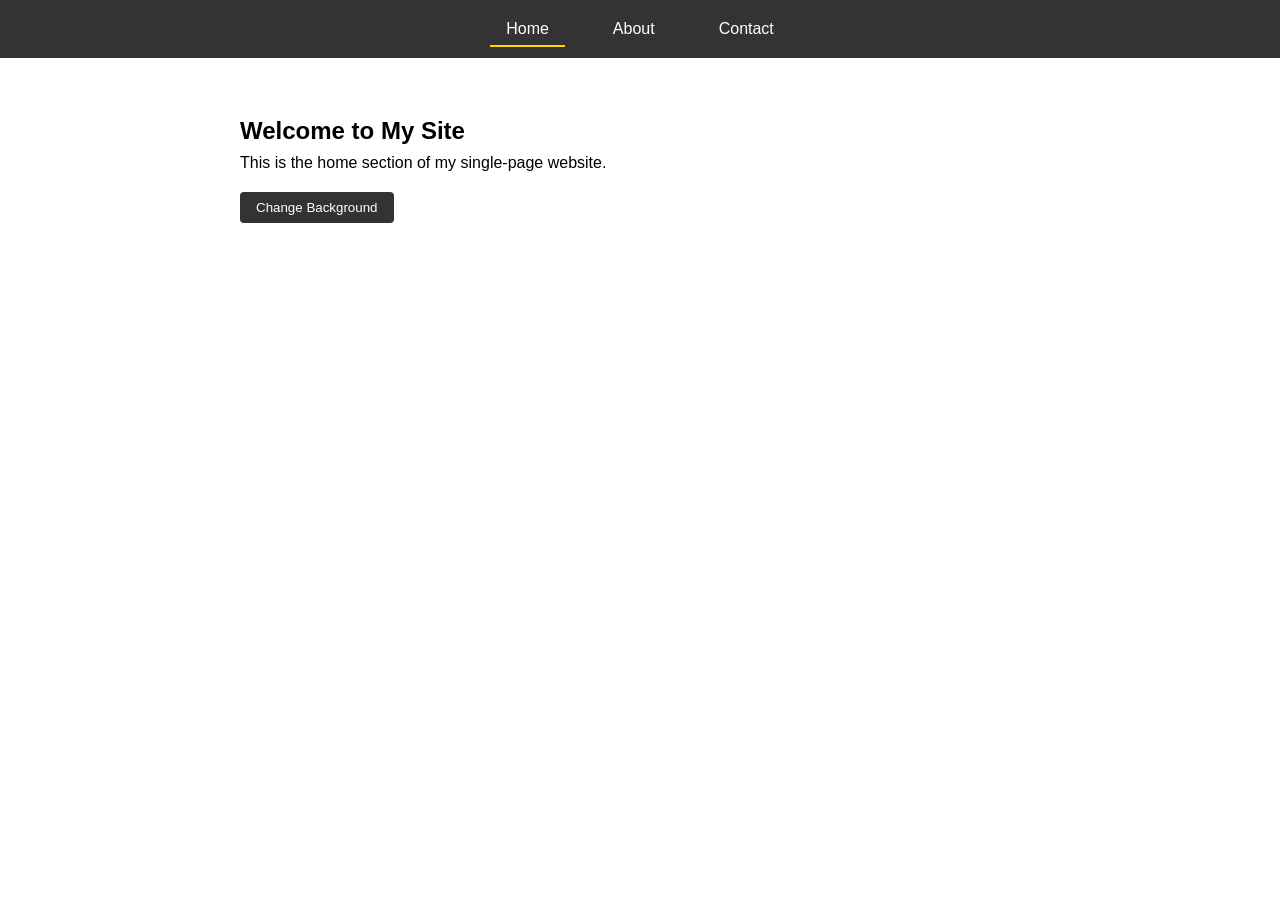
==== index.html @ c2cda800 "Add files via upload" ====
<!DOCTYPE html>
<html lang="en">
<head>
    <meta charset="UTF-8">
    <meta name="viewport" content="width=device-width, initial-scale=1.0">
    <title>My Single Page App</title>
    <link rel="stylesheet" href="style.css">
</head>
<body>
    <header>
        <nav>
            <ul>
                <li><a href="#home" class="nav-link active">Home</a></li>
                <li><a href="#about" class="nav-link">About</a></li>
                <li><a href="#contact" class="nav-link">Contact</a></li>
            </ul>
        </nav>
    </header>

    <main>
        <section id="home" class="page active">
            <h1>Welcome to My Site</h1>
            <p>This is the home section of my single-page website.</p>
            <button id="colorBtn">Change Background</button>
        </section>

        <section id="about" class="page">
            <h1>About Me</h1>
            <p>This is the about section with some information about me.</p>
        </section>

        <section id="contact" class="page">
            <h1>Contact</h1>
            <form id="contactForm">
                <input type="text" placeholder="Your Name" required>
                <input type="email" placeholder="Your Email" required>
                <textarea placeholder="Your Message" required></textarea>
                <button type="submit">Send</button>
            </form>
        </section>
    </main>

    <script src="script.js"></script>
</body>
</html>
---- style.css ----
* {
    margin: 0;
    padding: 0;
    box-sizing: border-box;
}

body {
    font-family: Arial, sans-serif;
    line-height: 1.6;
    transition: background-color 0.3s ease;
}

header {
    background-color: #333;
    color: white;
    padding: 1rem;
    position: fixed;
    width: 100%;
    top: 0;
}

nav ul {
    list-style: none;
    display: flex;
    justify-content: center;
    gap: 2rem;
}

nav a {
    color: white;
    text-decoration: none;
    padding: 0.5rem 1rem;
    transition: color 0.3s;
}

nav a:hover {
    color: #ffd700;
}

nav a.active {
    border-bottom: 2px solid #ffd700;
}

main {
    margin-top: 80px;
    padding: 2rem;
    min-height: calc(100vh - 80px);
}

.page {
    display: none;
    max-width: 800px;
    margin: 0 auto;
}

.page.active {
    display: block;
    animation: fadeIn 0.5s ease;
}

@keyframes fadeIn {
    from { opacity: 0; transform: translateY(20px); }
    to { opacity: 1; transform: translateY(0); }
}

button {
    background-color: #333;
    color: white;
    border: none;
    padding: 0.5rem 1rem;
    margin-top: 1rem;
    cursor: pointer;
    border-radius: 4px;
}

button:hover {
    background-color: #555;
}

/* Form styles */
form {
    display: flex;
    flex-direction: column;
    gap: 1rem;
    max-width: 400px;
    margin-top: 1rem;
}

input, textarea {
    padding: 0.5rem;
    border: 1px solid #ddd;
    border-radius: 4px;
}

textarea {
    min-height: 100px;
}

/* Responsive design */
@media (max-width: 600px) {
    nav ul {
        flex-direction: column;
        align-items: center;
        gap: 0.5rem;
    }
    
    main {
        margin-top: 140px;
    }
}
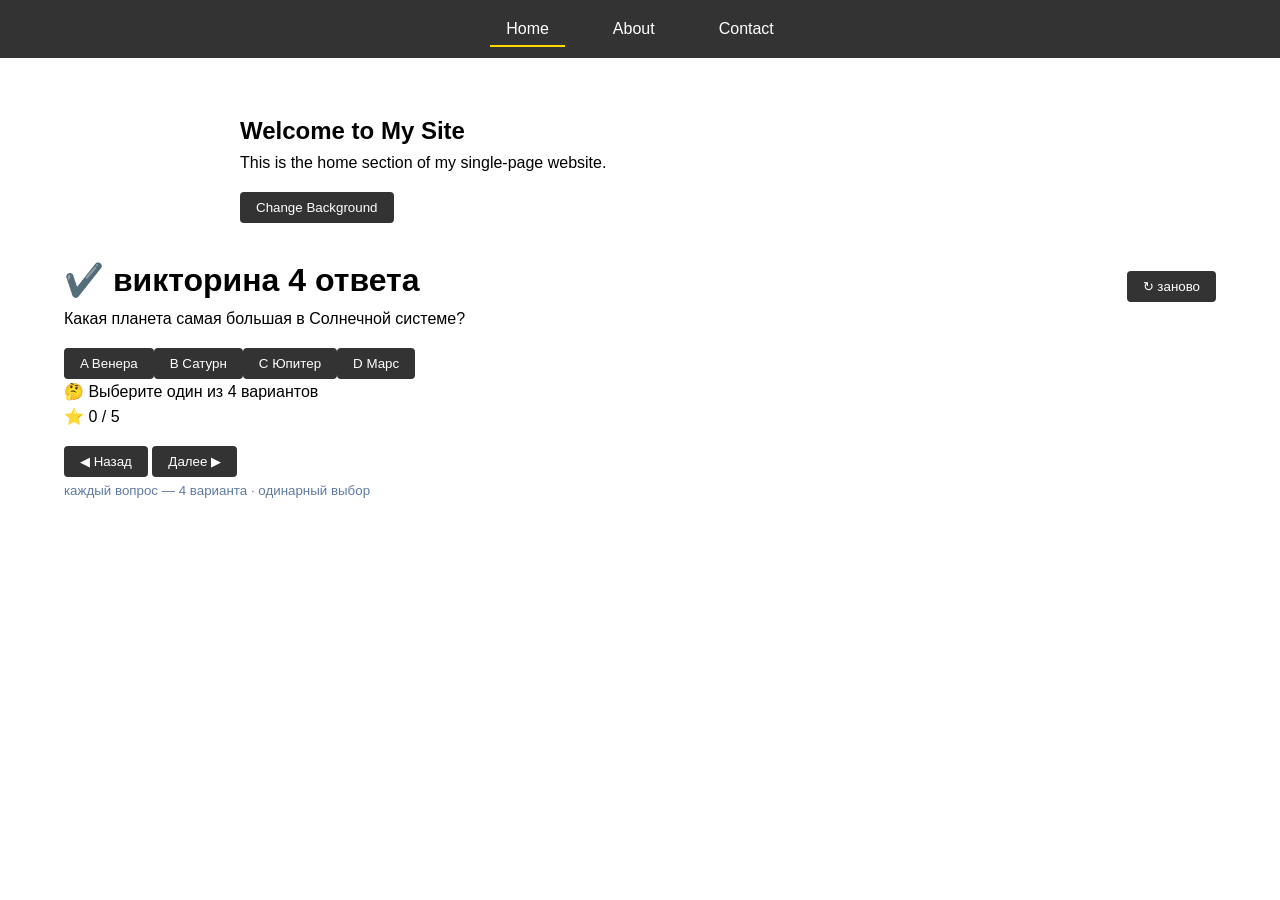
==== commit fef5b159: "test implemented" ====
--- a/index.html
+++ b/index.html
@@ -38,6 +38,32 @@
                 <button type="submit">Send</button>
             </form>
         </section>
+        <div class="quiz-container" id="quizApp">
+            <div style="display: flex; justify-content: space-between; align-items: baseline;">
+                <h1>✔️ викторина <span>4 ответа</span></h1>
+                <button class="restart-btn" id="restartHeadBtn" title="начать заново">↻ заново</button>
+            </div>
+
+            <!-- главная панель с вопросом и вариантами -->
+            <div class="question-panel">
+                <div class="question-text" id="questionDisplay">Загрузка...</div>
+                <div class="options-grid" id="optionsContainer"></div>
+            </div>
+
+            <!-- фидбек + очки + навигация -->
+            <div class="feedback-bar">
+                <div class="message-box" id="feedbackMessage">Выберите вариант</div>
+                <div class="score-badge" id="scoreDisplay">⭐ <span id="scoreValue">0</span> / <span id="totalQuestions">0</span></div>
+            </div>
+
+            <div class="nav-buttons">
+                <button class="secondary" id="prevBtn" disabled>◀ Назад</button>
+                <button class="primary" id="nextBtn" disabled>Далее ▶</button>
+            </div>
+            <footer>
+                <small style="color:#385a8a; opacity:0.8;">каждый вопрос — 4 варианта · одинарный выбор</small>
+            </footer>
+        </div>
     </main>
 
     <script src="script.js"></script>
--- a/style.css
+++ b/style.css
@@ -58,6 +58,14 @@
     animation: fadeIn 0.5s ease;
 }
 
+.quiz-container{
+    margin-top: 80px;
+    padding: 2rem;
+    justify-content: center;
+    align-items: center;
+    margin: 0;
+}
+
 @keyframes fadeIn {
     from { opacity: 0; transform: translateY(20px); }
     to { opacity: 1; transform: translateY(0); }
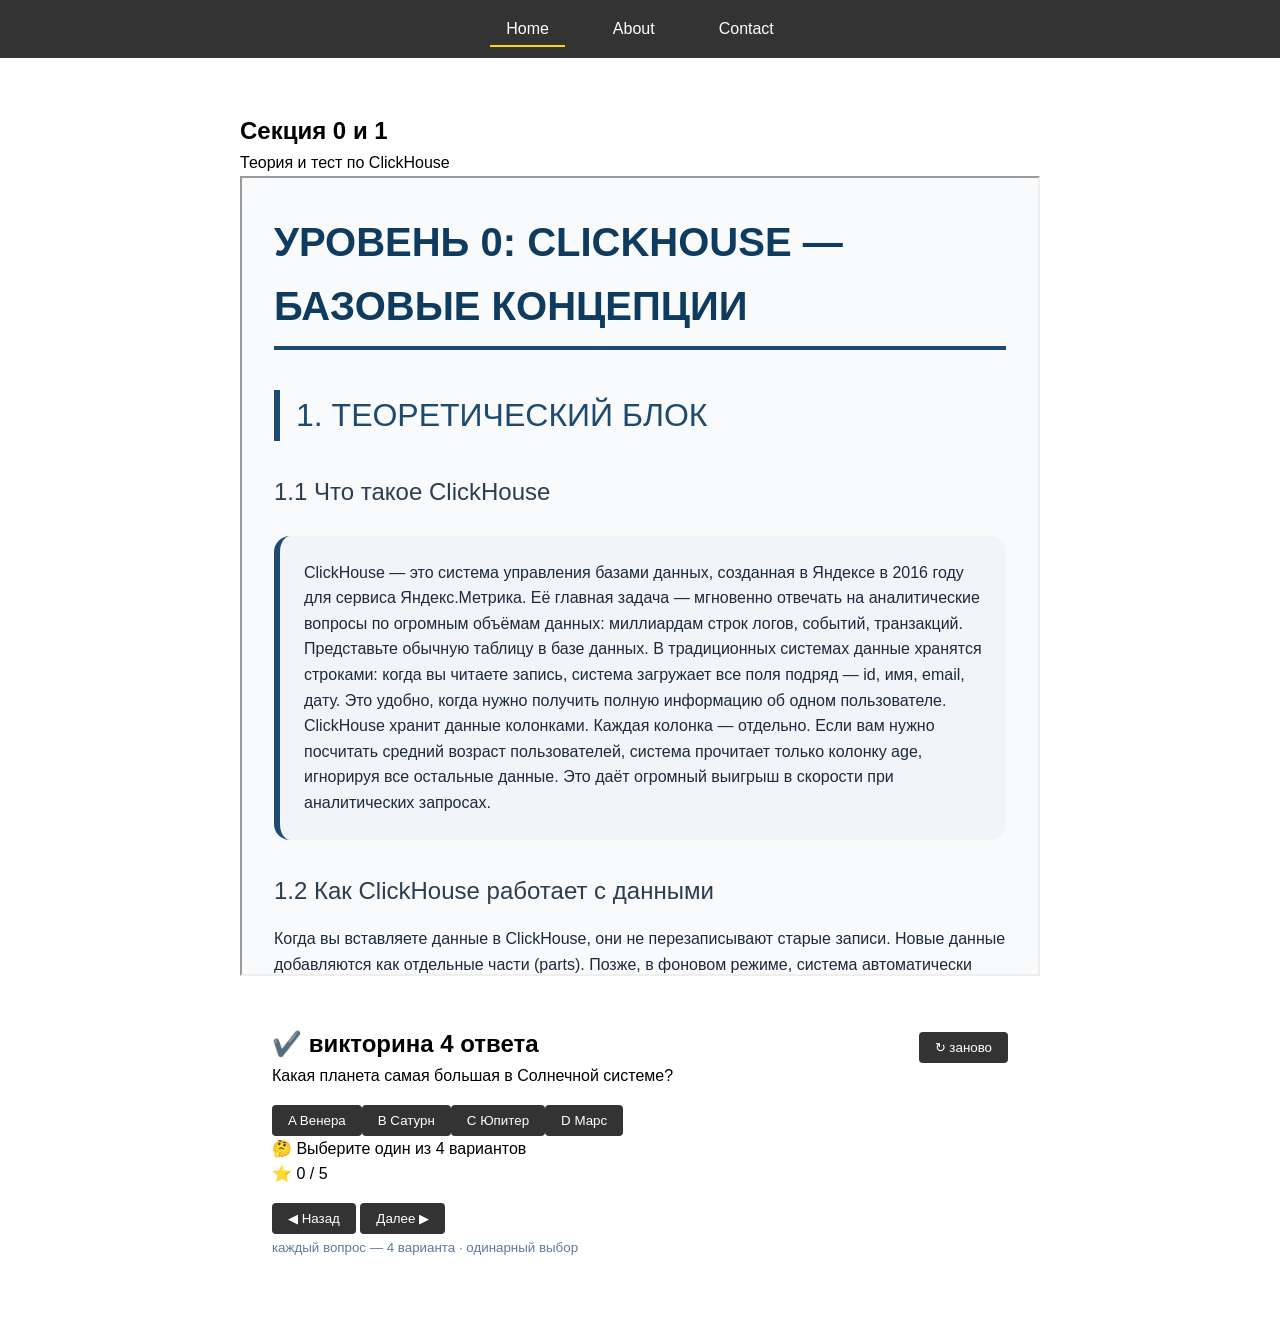
==== commit 2d7ac4ad: "m0 and 1 added" ====
--- a/index.html
+++ b/index.html
@@ -19,9 +19,37 @@
 
     <main>
         <section id="home" class="page active">
-            <h1>Welcome to My Site</h1>
-            <p>This is the home section of my single-page website.</p>
-            <button id="colorBtn">Change Background</button>
+            <h1>Секция 0 и 1</h1>
+            <p>Теория и тест по ClickHouse</p>
+
+            <iframe src="m1.html" width="100%" height="800"> </iframe>
+
+            <div class="quiz-container" id="quizApp">
+                <div style="display: flex; justify-content: space-between; align-items: baseline;">
+                    <h1>✔️ викторина <span>4 ответа</span></h1>
+                    <button class="restart-btn" id="restartHeadBtn" title="начать заново">↻ заново</button>
+                </div>
+
+                <!-- главная панель с вопросом и вариантами -->
+                <div class="question-panel">
+                    <div class="question-text" id="questionDisplay">Загрузка...</div>
+                    <div class="options-grid" id="optionsContainer"></div>
+                </div>
+
+                <!-- фидбек + очки + навигация -->
+                <div class="feedback-bar">
+                    <div class="message-box" id="feedbackMessage">Выберите вариант</div>
+                    <div class="score-badge" id="scoreDisplay">⭐ <span id="scoreValue">0</span> / <span id="totalQuestions">0</span></div>
+                </div>
+
+                <div class="nav-buttons">
+                    <button class="secondary" id="prevBtn" disabled>◀ Назад</button>
+                    <button class="primary" id="nextBtn" disabled>Далее ▶</button>
+                </div>
+                <footer>
+                    <small style="color:#385a8a; opacity:0.8;">каждый вопрос — 4 варианта · одинарный выбор</small>
+                </footer>
+            </div>
         </section>
 
         <section id="about" class="page">
@@ -38,32 +66,6 @@
                 <button type="submit">Send</button>
             </form>
         </section>
-        <div class="quiz-container" id="quizApp">
-            <div style="display: flex; justify-content: space-between; align-items: baseline;">
-                <h1>✔️ викторина <span>4 ответа</span></h1>
-                <button class="restart-btn" id="restartHeadBtn" title="начать заново">↻ заново</button>
-            </div>
-
-            <!-- главная панель с вопросом и вариантами -->
-            <div class="question-panel">
-                <div class="question-text" id="questionDisplay">Загрузка...</div>
-                <div class="options-grid" id="optionsContainer"></div>
-            </div>
-
-            <!-- фидбек + очки + навигация -->
-            <div class="feedback-bar">
-                <div class="message-box" id="feedbackMessage">Выберите вариант</div>
-                <div class="score-badge" id="scoreDisplay">⭐ <span id="scoreValue">0</span> / <span id="totalQuestions">0</span></div>
-            </div>
-
-            <div class="nav-buttons">
-                <button class="secondary" id="prevBtn" disabled>◀ Назад</button>
-                <button class="primary" id="nextBtn" disabled>Далее ▶</button>
-            </div>
-            <footer>
-                <small style="color:#385a8a; opacity:0.8;">каждый вопрос — 4 варианта · одинарный выбор</small>
-            </footer>
-        </div>
     </main>
 
     <script src="script.js"></script>
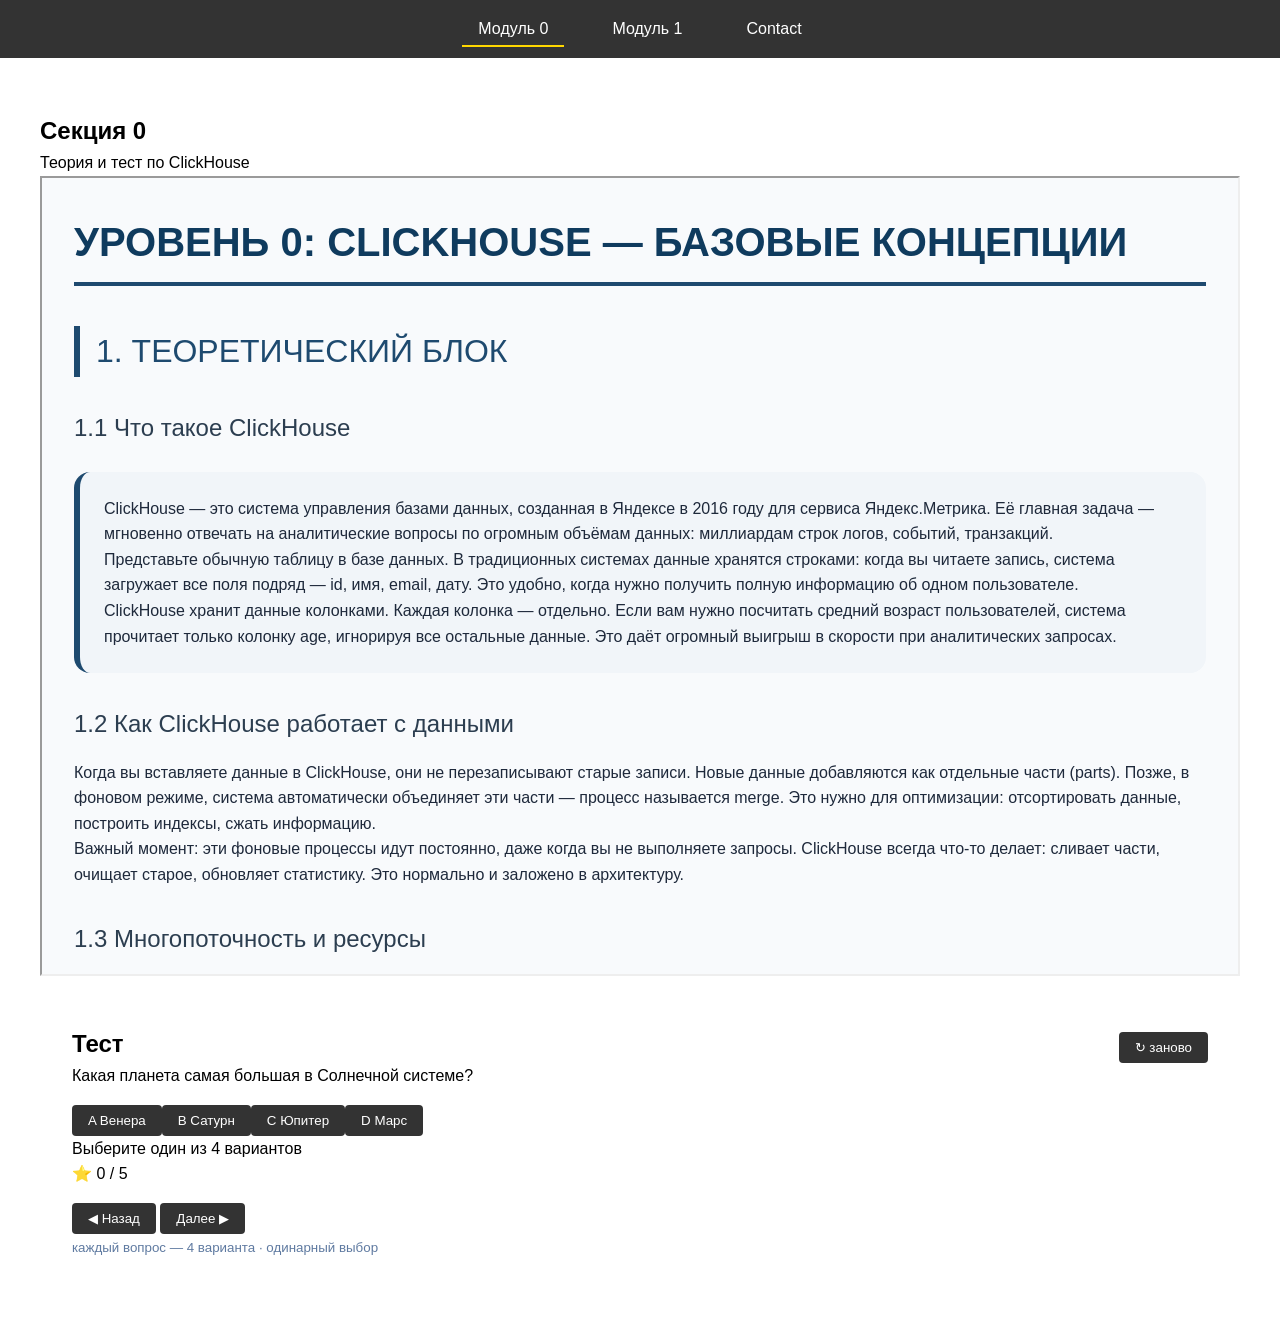
==== commit 6a82f551: "modules seprated" ====
--- a/index.html
+++ b/index.html
@@ -10,23 +10,23 @@
     <header>
         <nav>
             <ul>
-                <li><a href="#home" class="nav-link active">Home</a></li>
-                <li><a href="#about" class="nav-link">About</a></li>
+                <li><a href="#module0" class="nav-link active">Модуль 0</a></li>
+                <li><a href="#module1" class="nav-link">Модуль 1</a></li>
                 <li><a href="#contact" class="nav-link">Contact</a></li>
             </ul>
         </nav>
     </header>
 
     <main>
-        <section id="home" class="page active">
-            <h1>Секция 0 и 1</h1>
+        <section id="module0" class="page active">
+            <h1>Секция 0</h1>
             <p>Теория и тест по ClickHouse</p>
 
             <iframe src="m1.html" width="100%" height="800"> </iframe>
 
             <div class="quiz-container" id="quizApp">
                 <div style="display: flex; justify-content: space-between; align-items: baseline;">
-                    <h1>✔️ викторина <span>4 ответа</span></h1>
+                    <h1>Тест </h1>
                     <button class="restart-btn" id="restartHeadBtn" title="начать заново">↻ заново</button>
                 </div>
 
@@ -52,9 +52,10 @@
             </div>
         </section>
 
-        <section id="about" class="page">
-            <h1>About Me</h1>
-            <p>This is the about section with some information about me.</p>
+        <section id="module1" class="page">
+            <h1>Секция 1</h1>
+            <p>Теория и тест по ClickHouse</p>
+            <iframe src="m2.html" width="100%" height="800"> </iframe>
         </section>
 
         <section id="contact" class="page">
--- a/style.css
+++ b/style.css
@@ -49,7 +49,7 @@
 
 .page {
     display: none;
-    max-width: 800px;
+    max-width: 1200px;
     margin: 0 auto;
 }
 
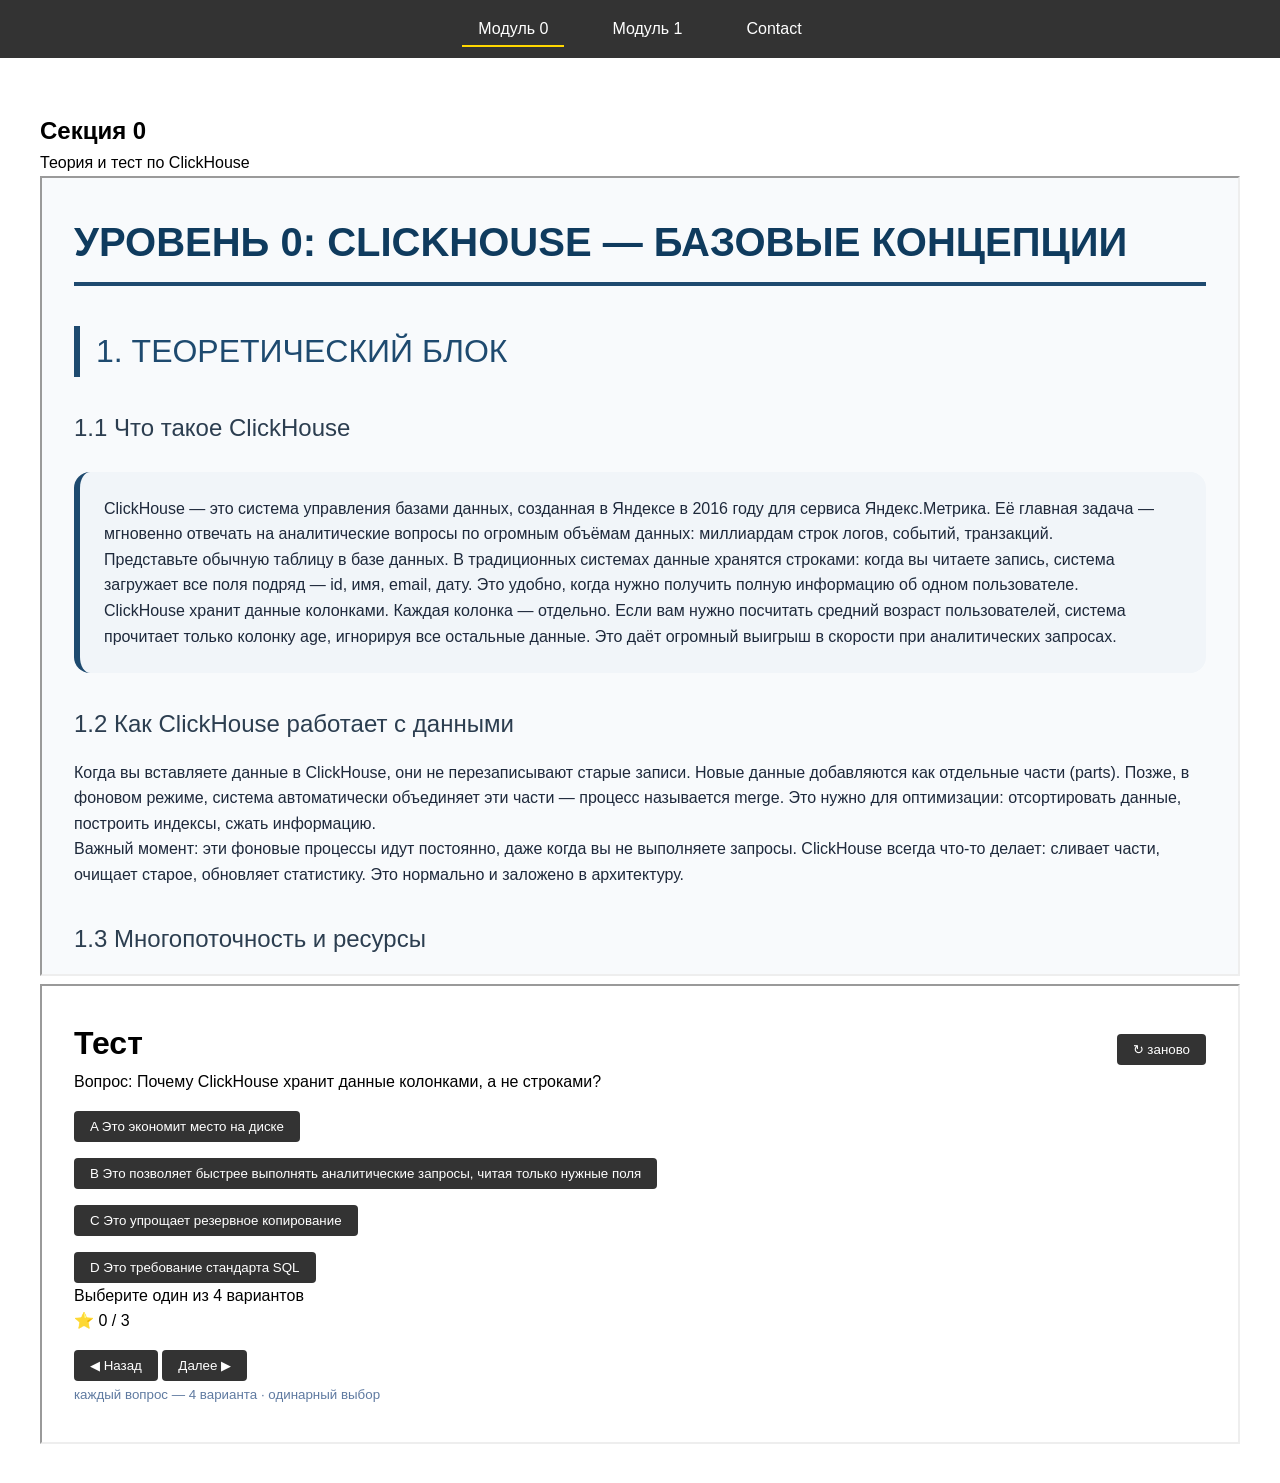
==== commit 3d76912b: "first test implemented" ====
--- a/index.html
+++ b/index.html
@@ -23,39 +23,18 @@
             <p>Теория и тест по ClickHouse</p>
 
             <iframe src="m1.html" width="100%" height="800"> </iframe>
+            <iframe src="m1test.html" width="100%" height="460"> </iframe>
 
-            <div class="quiz-container" id="quizApp">
-                <div style="display: flex; justify-content: space-between; align-items: baseline;">
-                    <h1>Тест </h1>
-                    <button class="restart-btn" id="restartHeadBtn" title="начать заново">↻ заново</button>
-                </div>
-
-                <!-- главная панель с вопросом и вариантами -->
-                <div class="question-panel">
-                    <div class="question-text" id="questionDisplay">Загрузка...</div>
-                    <div class="options-grid" id="optionsContainer"></div>
-                </div>
-
-                <!-- фидбек + очки + навигация -->
-                <div class="feedback-bar">
-                    <div class="message-box" id="feedbackMessage">Выберите вариант</div>
-                    <div class="score-badge" id="scoreDisplay">⭐ <span id="scoreValue">0</span> / <span id="totalQuestions">0</span></div>
-                </div>
-
-                <div class="nav-buttons">
-                    <button class="secondary" id="prevBtn" disabled>◀ Назад</button>
-                    <button class="primary" id="nextBtn" disabled>Далее ▶</button>
-                </div>
-                <footer>
-                    <small style="color:#385a8a; opacity:0.8;">каждый вопрос — 4 варианта · одинарный выбор</small>
-                </footer>
-            </div>
+            
         </section>
 
         <section id="module1" class="page">
             <h1>Секция 1</h1>
             <p>Теория и тест по ClickHouse</p>
+            
             <iframe src="m2.html" width="100%" height="800"> </iframe>
+            <iframe src="m2test.html" width="100%" height="460"> </iframe>
+
         </section>
 
         <section id="contact" class="page">
@@ -68,7 +47,7 @@
             </form>
         </section>
     </main>
-
     <script src="script.js"></script>
+    
 </body>
 </html>
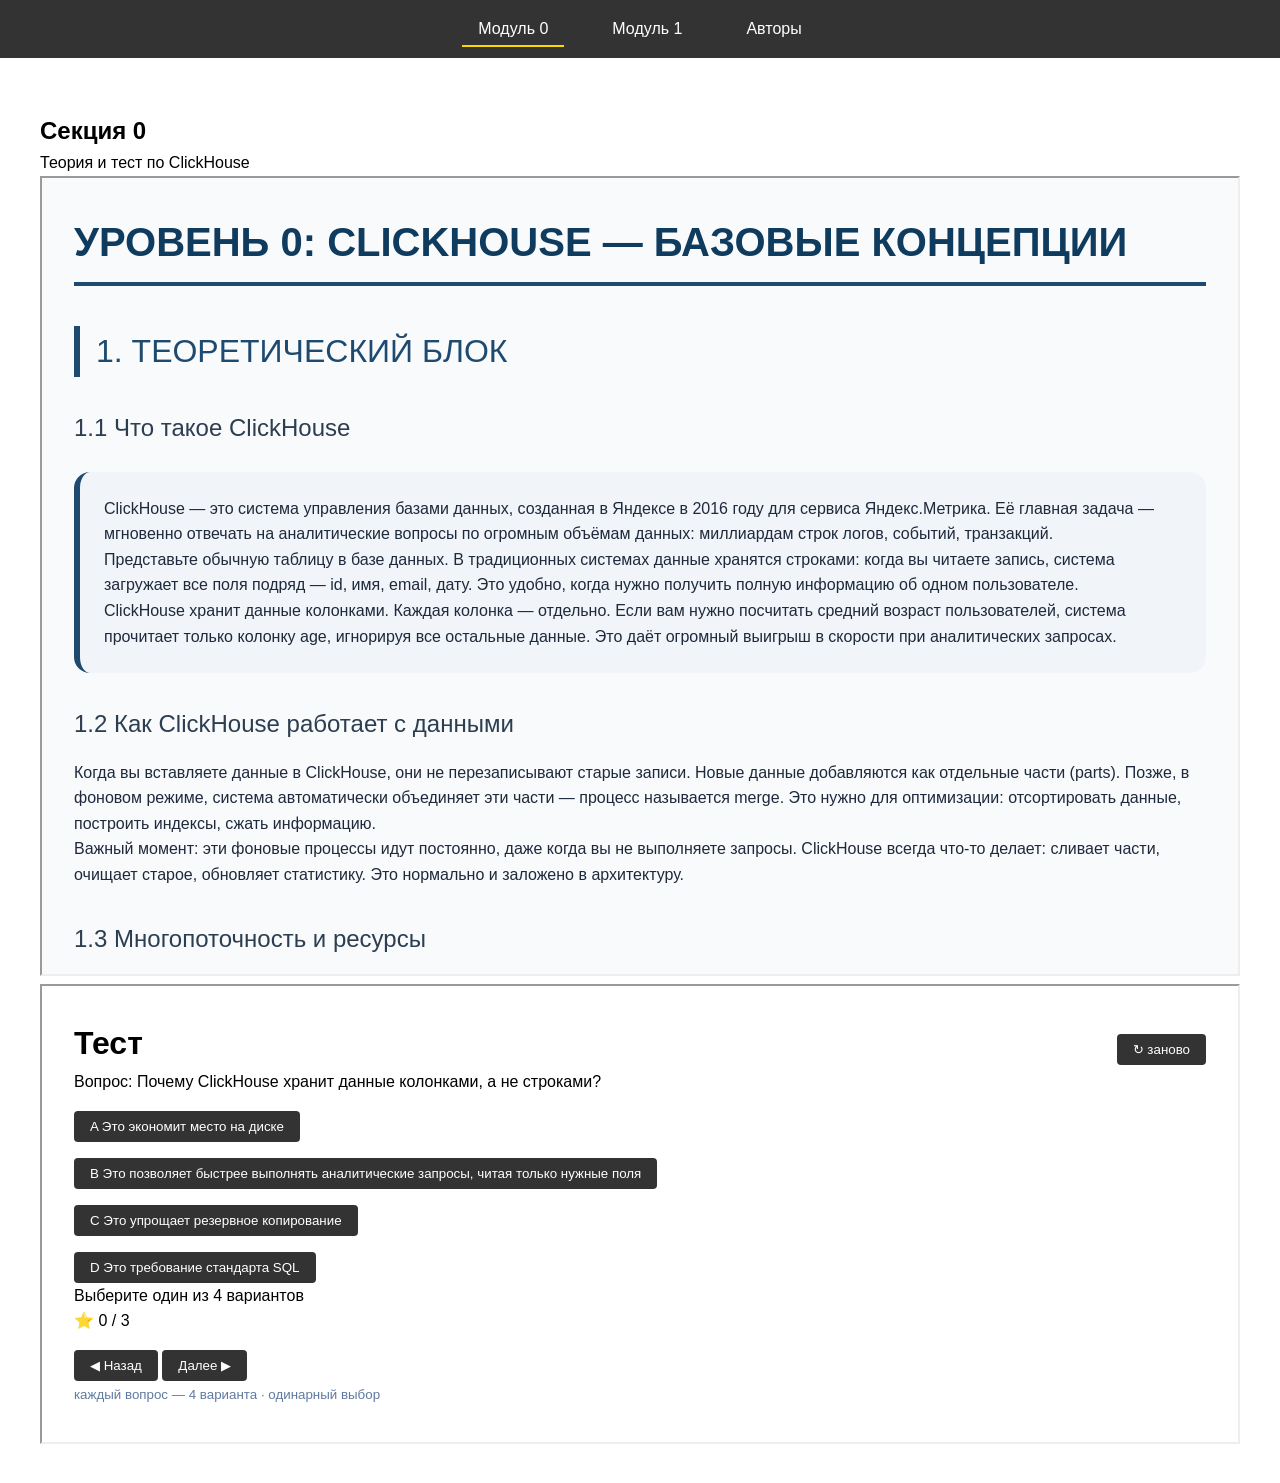
==== commit 7dc04df8: "images added" ====
--- a/index.html
+++ b/index.html
@@ -12,7 +12,7 @@
             <ul>
                 <li><a href="#module0" class="nav-link active">Модуль 0</a></li>
                 <li><a href="#module1" class="nav-link">Модуль 1</a></li>
-                <li><a href="#contact" class="nav-link">Contact</a></li>
+                <li><a href="#Authors" class="nav-link">Авторы</a></li>
             </ul>
         </nav>
     </header>
@@ -37,14 +37,9 @@
 
         </section>
 
-        <section id="contact" class="page">
-            <h1>Contact</h1>
-            <form id="contactForm">
-                <input type="text" placeholder="Your Name" required>
-                <input type="email" placeholder="Your Email" required>
-                <textarea placeholder="Your Message" required></textarea>
-                <button type="submit">Send</button>
-            </form>
+        <section id="Authors" class="page">
+            <h1>Выполнили</h1>
+            <p>Елизавета Кириченко <br> Дмитрий Пийтер</p>
         </section>
     </main>
     <script src="script.js"></script>
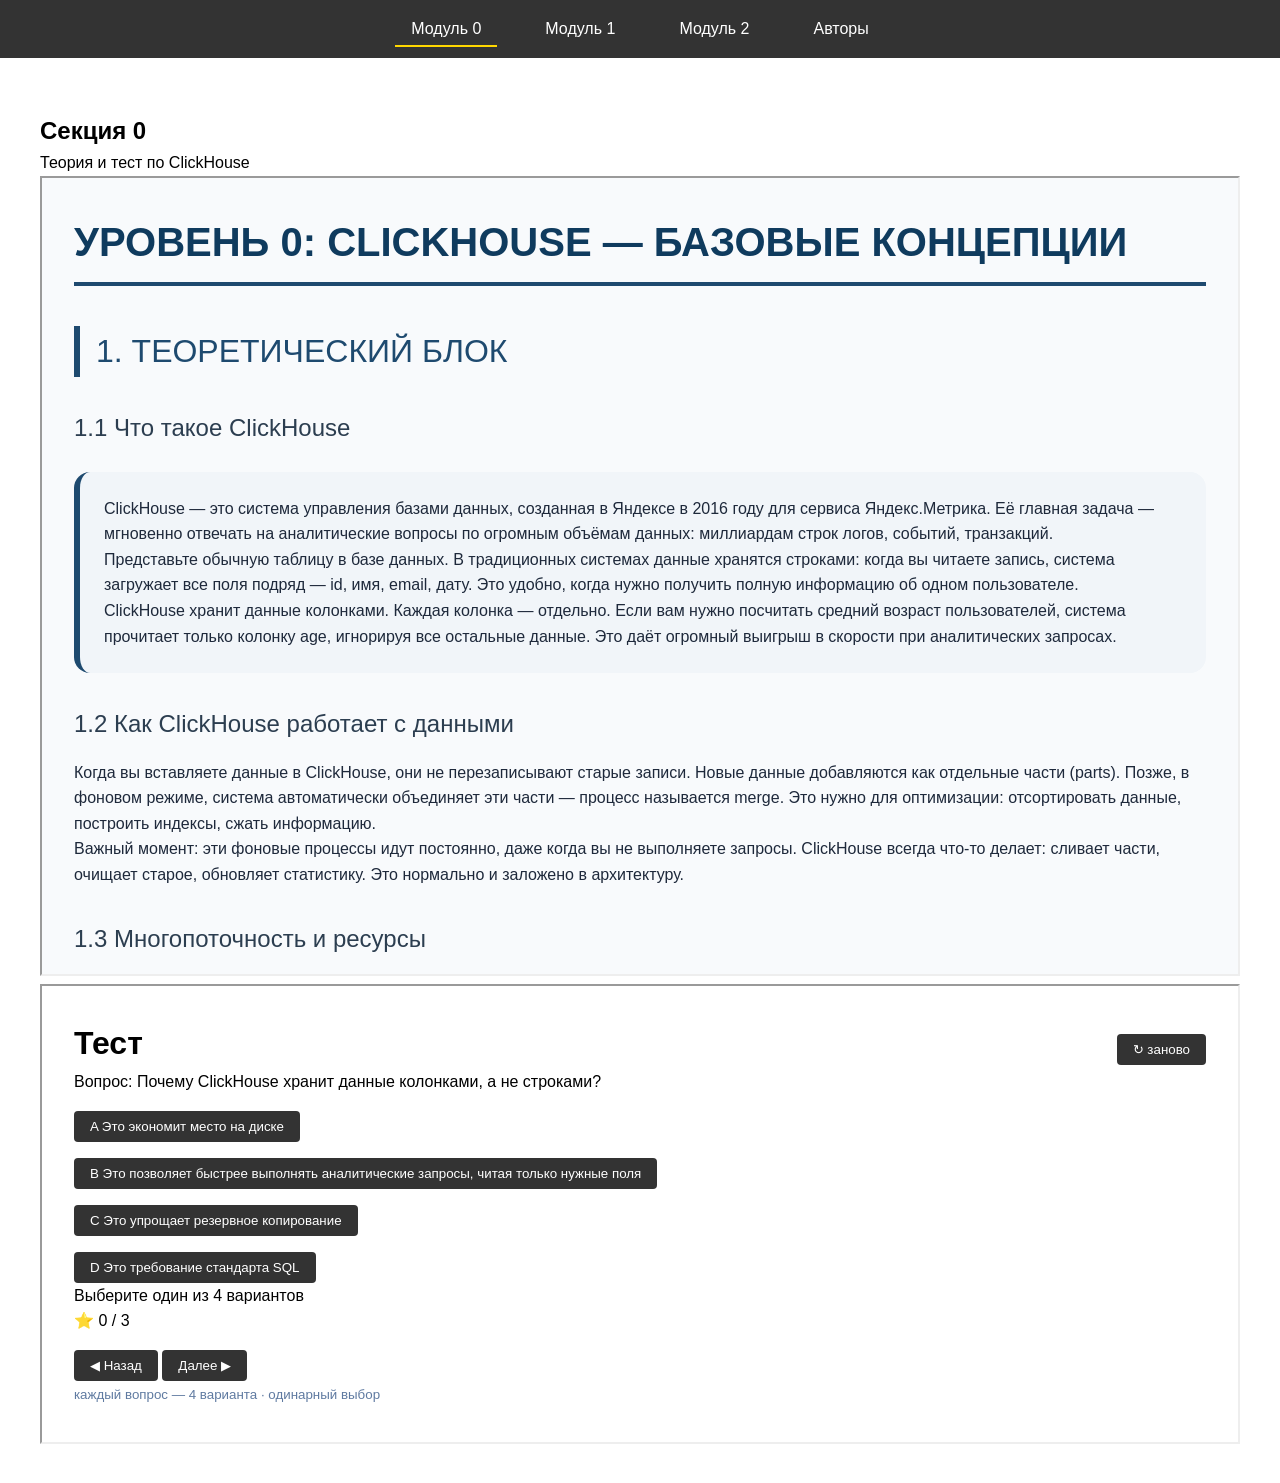
==== commit 1abb9b8d: "module2 added" ====
--- a/index.html
+++ b/index.html
@@ -12,6 +12,7 @@
             <ul>
                 <li><a href="#module0" class="nav-link active">Модуль 0</a></li>
                 <li><a href="#module1" class="nav-link">Модуль 1</a></li>
+                <li><a href="#module2" class="nav-link">Модуль 2</a></li>
                 <li><a href="#Authors" class="nav-link">Авторы</a></li>
             </ul>
         </nav>
@@ -37,6 +38,15 @@
 
         </section>
 
+        <section id="module2" class="page">
+            <h1>Секция 2</h1>
+            <p>Теория и тест по ClickHouse</p>
+            
+            <iframe src="m3.html" width="100%" height="800"> </iframe>
+            <iframe src="m3test.html" width="100%" height="460"> </iframe>
+
+        </section>
+
         <section id="Authors" class="page">
             <h1>Выполнили</h1>
             <p>Елизавета Кириченко <br> Дмитрий Пийтер</p>
